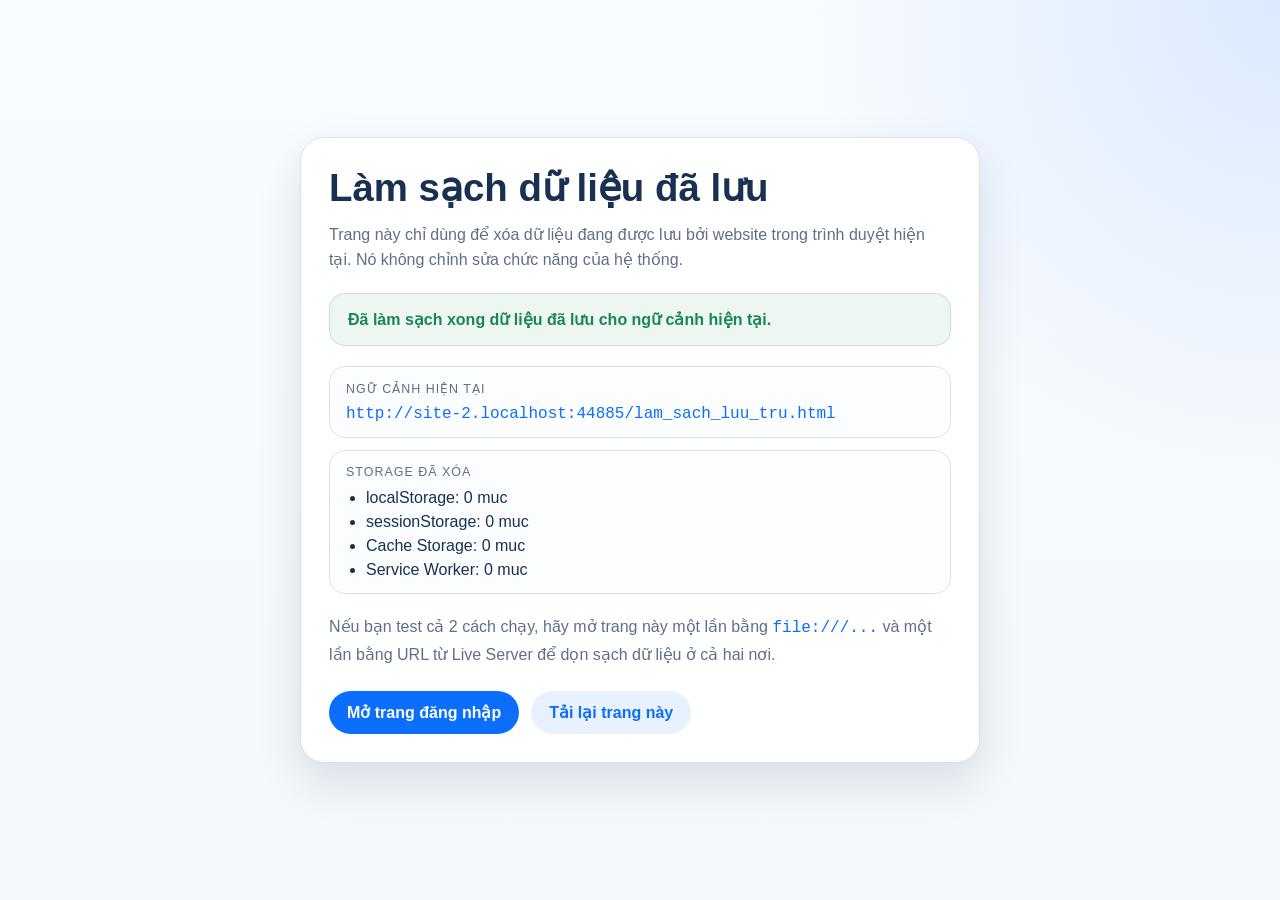
==== lam_sach_luu_tru.html @ 7881594c "Initial commit: HCMUTE Student Management System" ====
﻿<!DOCTYPE html>
<html lang="vi">
<head>
  <meta charset="UTF-8">
  <meta name="viewport" content="width=device-width, initial-scale=1.0">
  <title>Làm sạch dữ liệu đã lưu</title>
  <style>
    :root {
      color-scheme: light;
      --bg: #f4f7fb;
      --card: #ffffff;
      --text: #183153;
      --muted: #5f6f86;
      --accent: #0b6efd;
      --success: #198754;
      --border: #d8e1ee;
      --shadow: 0 20px 45px rgba(24, 49, 83, 0.12);
    }

    * {
      box-sizing: border-box;
    }

    body {
      margin: 0;
      min-height: 100vh;
      font-family: "Segoe UI", Tahoma, Geneva, Verdana, sans-serif;
      background:
        radial-gradient(circle at top right, rgba(11, 110, 253, 0.12), transparent 30%),
        linear-gradient(180deg, #f8fbff 0%, var(--bg) 100%);
      color: var(--text);
      display: grid;
      place-items: center;
      padding: 24px;
    }

    .card {
      width: min(680px, 100%);
      background: var(--card);
      border: 1px solid var(--border);
      border-radius: 24px;
      box-shadow: var(--shadow);
      padding: 28px;
    }

    h1 {
      margin: 0 0 12px;
      font-size: clamp(1.75rem, 4vw, 2.4rem);
      line-height: 1.15;
    }

    p {
      margin: 0 0 12px;
      line-height: 1.6;
    }

    .muted {
      color: var(--muted);
    }

    .status {
      margin: 20px 0;
      padding: 16px 18px;
      border-radius: 16px;
      background: rgba(25, 135, 84, 0.08);
      border: 1px solid rgba(25, 135, 84, 0.18);
      color: var(--success);
      font-weight: 600;
    }

    .info-grid {
      display: grid;
      gap: 12px;
      margin: 20px 0;
    }

    .info-box {
      border: 1px solid var(--border);
      border-radius: 16px;
      padding: 14px 16px;
      background: #fbfdff;
    }

    .label {
      display: block;
      font-size: 0.78rem;
      letter-spacing: 0.08em;
      text-transform: uppercase;
      color: var(--muted);
      margin-bottom: 8px;
    }

    code {
      font-family: Consolas, "Courier New", monospace;
      word-break: break-word;
      color: var(--accent);
    }

    ul {
      margin: 10px 0 0;
      padding-left: 20px;
    }

    li + li {
      margin-top: 6px;
    }

    .actions {
      display: flex;
      flex-wrap: wrap;
      gap: 12px;
      margin-top: 24px;
    }

    .button {
      appearance: none;
      border: 0;
      border-radius: 999px;
      padding: 12px 18px;
      font: inherit;
      cursor: pointer;
      text-decoration: none;
      background: var(--accent);
      color: #fff;
      font-weight: 600;
    }

    .button.secondary {
      background: #e9f1ff;
      color: var(--accent);
    }
  </style>
</head>
<body>
  <main class="card">
    <header>
    <h1>Làm sạch dữ liệu đã lưu</h1>
    <p class="muted">
      Trang này chỉ dùng để xóa dữ liệu đang được lưu bởi website trong trình duyệt hiện tại.
      Nó không chỉnh sửa chức năng của hệ thống.
    </p>

    <div class="status" id="status">Đang làm sạch dữ liệu đã lưu...</div>

    </header>
    <section class="info-grid">
      <article class="info-box">
        <span class="label">Ngữ cảnh hiện tại</span>
        <div id="contextValue"></div>
      </article>
      <article class="info-box">
        <span class="label">Storage đã xóa</span>
        <ul id="summaryList"></ul>
      </article>
    </section>

    <p class="muted">
      Nếu bạn test cả 2 cách chạy, hãy mở trang này một lần bằng <code>file:///...</code>
      và một lần bằng URL từ Live Server để dọn sạch dữ liệu ở cả hai nơi.
    </p>

    <footer class="actions">
      <a class="button" href="dang_nhap.html">Mở trang đăng nhập</a>
      <button class="button secondary" type="button" id="reloadButton">Tải lại trang này</button>
    </footer>
  </main>

  <script>
(async function () {
  const statusElement = document.getElementById("status");
  const contextValueElement = document.getElementById("contextValue");
  const summaryListElement = document.getElementById("summaryList");
  const reloadButton = document.getElementById("reloadButton");

  reloadButton.addEventListener("click", function () {
    window.location.reload();
  });

  function addSummaryItem(label, value) {
    const item = document.createElement("li");
    item.textContent = `${label}: ${value}`;
    summaryListElement.appendChild(item);
  }

  function renderContext() {
    const isFileMode = window.location.protocol === "file:";
    const contextText = isFileMode
      ? `file:/// (${window.location.pathname})`
      : `${window.location.origin}${window.location.pathname}`;
    contextValueElement.innerHTML = `<code>${contextText}</code>`;
  }

  async function clearCachesIfPossible() {
    if (!("caches" in window)) {
      return 0;
    }

    const cacheKeys = await caches.keys();
    await Promise.all(cacheKeys.map(function (key) {
      return caches.delete(key);
    }));
    return cacheKeys.length;
  }

  async function unregisterServiceWorkersIfPossible() {
    if (!("serviceWorker" in navigator)) {
      return 0;
    }

    const registrations = await navigator.serviceWorker.getRegistrations();
    await Promise.all(registrations.map(function (registration) {
      return registration.unregister();
    }));
    return registrations.length;
  }

  renderContext();

  try {
    const localKeyCount = localStorage.length;
    const sessionKeyCount = sessionStorage.length;

    localStorage.clear();
    sessionStorage.clear();

    const deletedCaches = await clearCachesIfPossible();
    const deletedServiceWorkers = await unregisterServiceWorkersIfPossible();

    addSummaryItem("localStorage", `${localKeyCount} muc`);
    addSummaryItem("sessionStorage", `${sessionKeyCount} muc`);
    addSummaryItem("Cache Storage", `${deletedCaches} muc`);
    addSummaryItem("Service Worker", `${deletedServiceWorkers} muc`);

    statusElement.textContent = "Đã làm sạch xong dữ liệu đã lưu cho ngữ cảnh hiện tại.";
  } catch (error) {
    statusElement.textContent = "Không thể làm sạch tự động trong ngữ cảnh hiện tại.";
    addSummaryItem("Chi tiết lỗi", error && error.message ? error.message : "Không xác định");
  }
}());

</script>
</body>
</html>
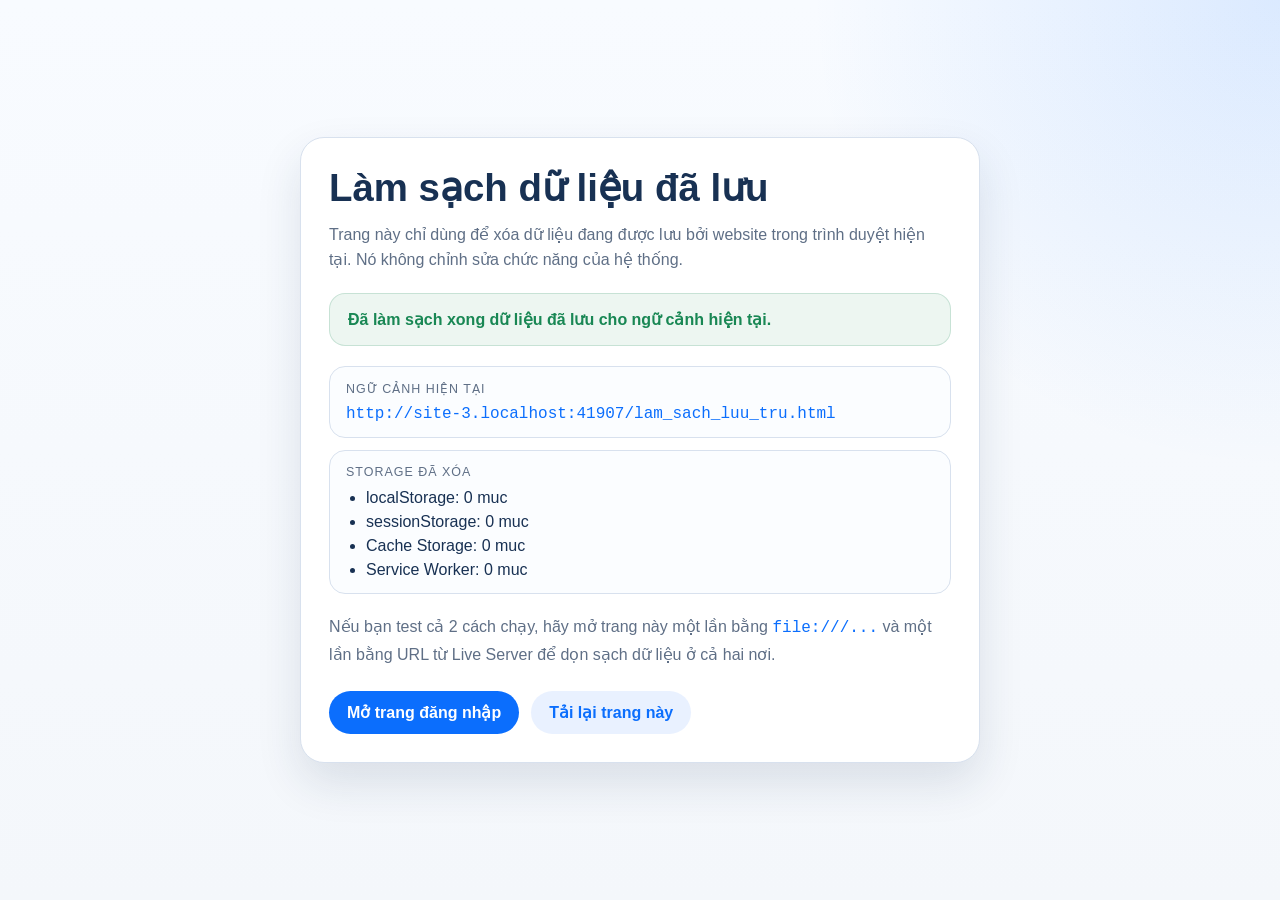
==== commit d6474eee: "Fix login page references to index.html" ====
--- a/lam_sach_luu_tru.html
+++ b/lam_sach_luu_tru.html
@@ -1,4 +1,4 @@
-﻿<!DOCTYPE html>
+<!DOCTYPE html>
 <html lang="vi">
 <head>
   <meta charset="UTF-8">
@@ -160,7 +160,7 @@
     </p>
 
     <footer class="actions">
-      <a class="button" href="dang_nhap.html">Mở trang đăng nhập</a>
+      <a class="button" href="index.html">Mở trang đăng nhập</a>
       <button class="button secondary" type="button" id="reloadButton">Tải lại trang này</button>
     </footer>
   </main>
